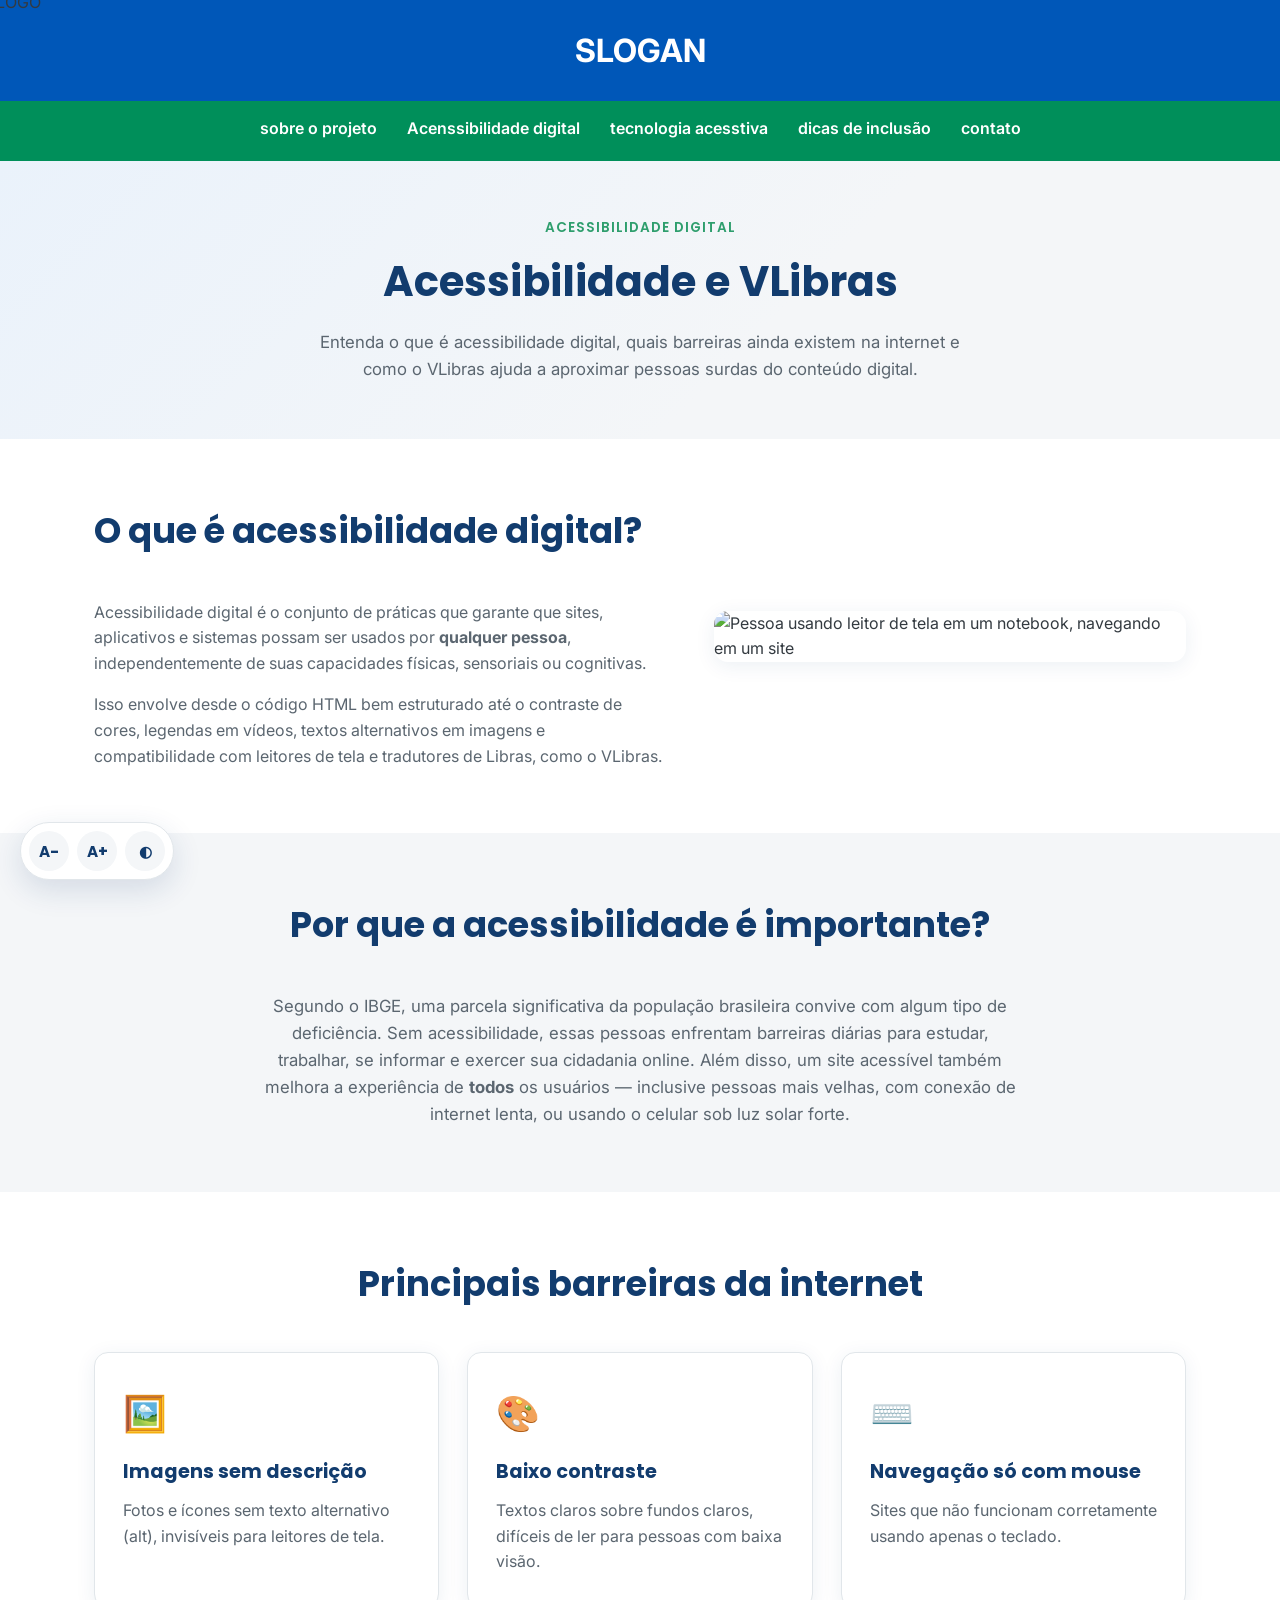
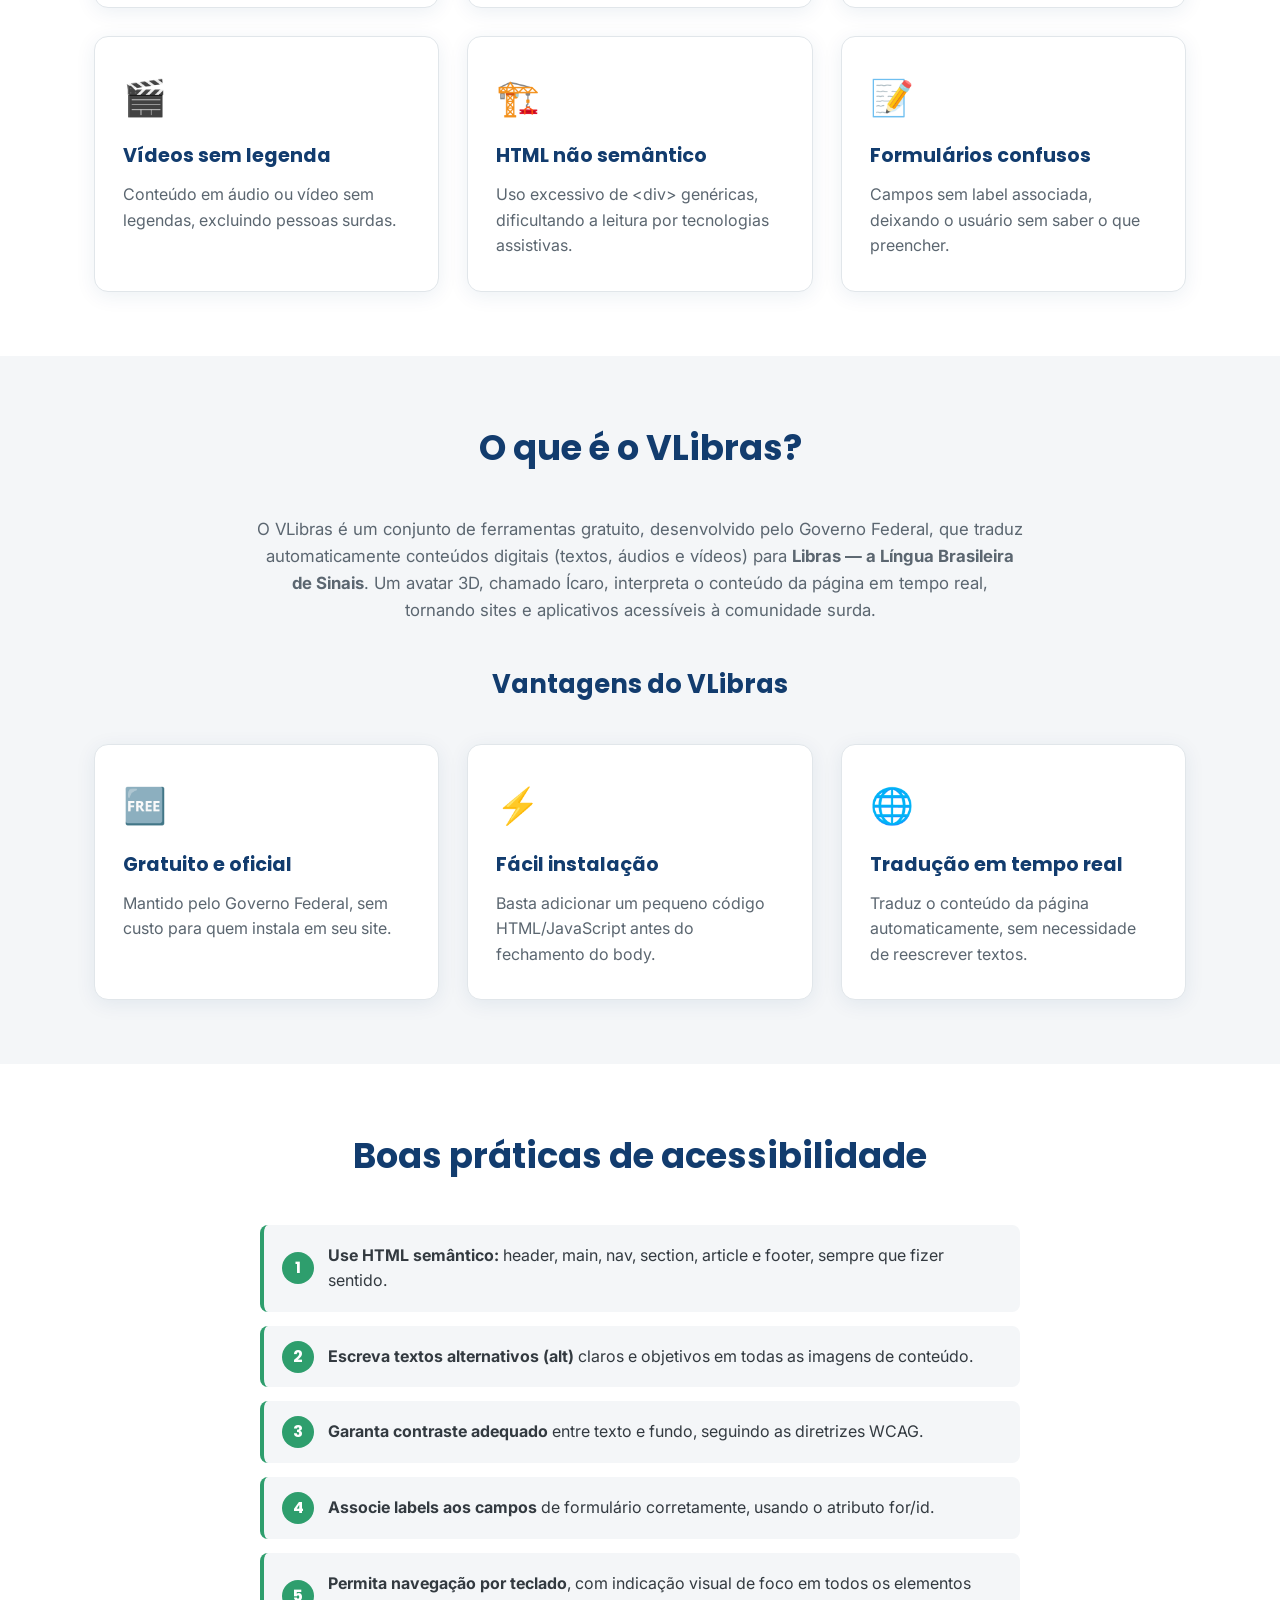
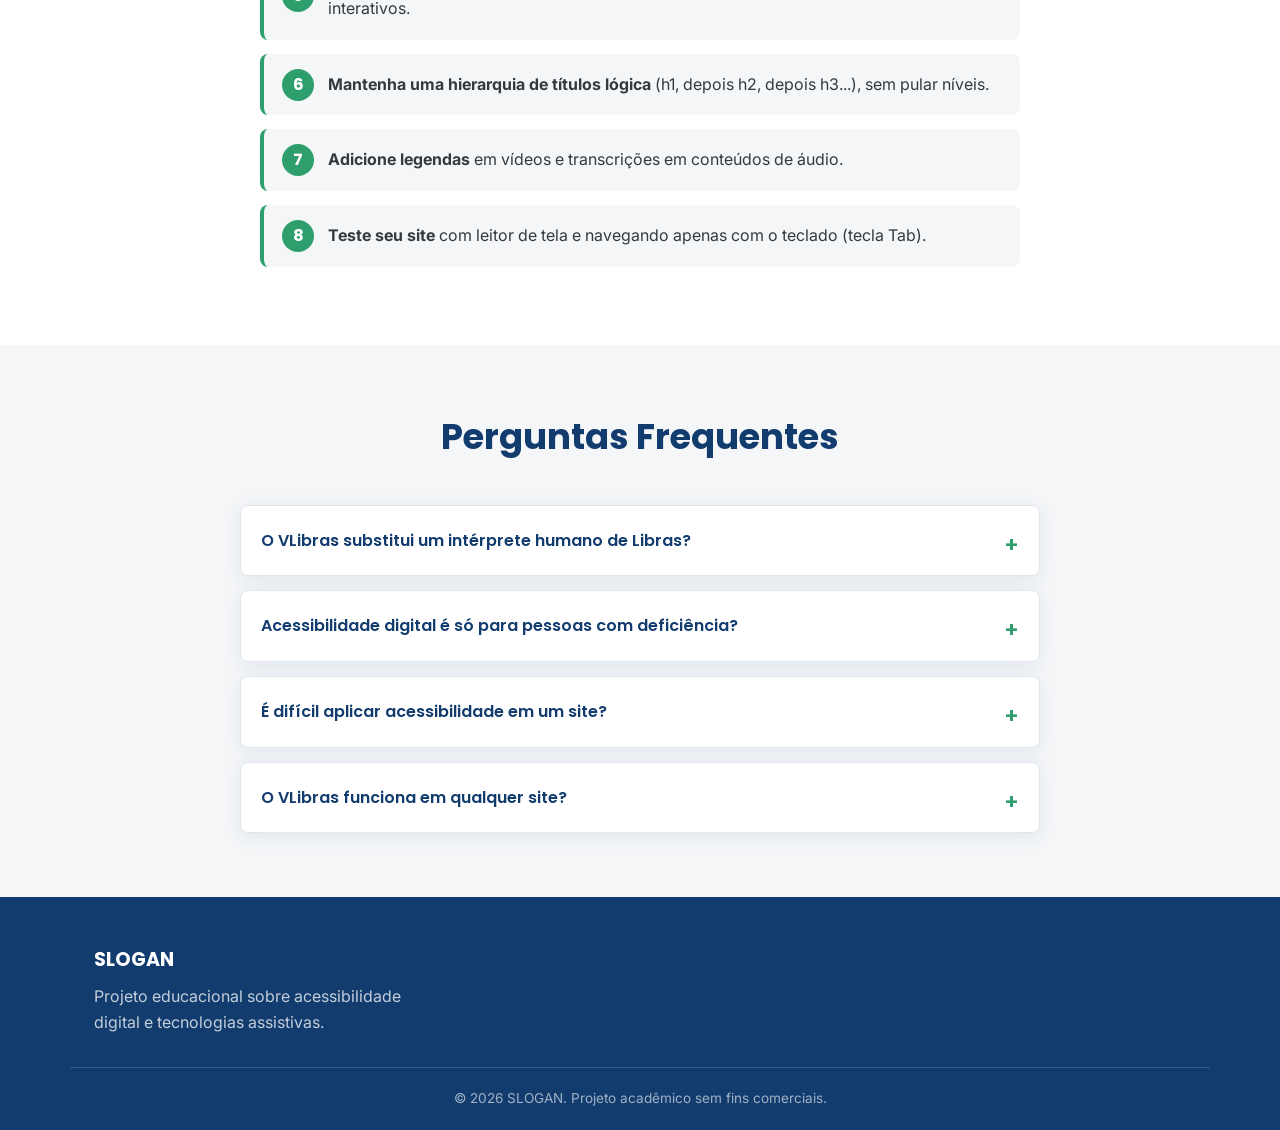
==== acenssibilidade.html @ 88c5addc "COMIT" ====
<!DOCTYPE html>
<html lang="pt-br">
<head>
    <meta charset="UTF-8">
    <meta name="viewport" content="width=device-width, initial-scale=1.0">
    <link rel="stylesheet" href="styly.css">
    <link rel="shortcut icon" href="IMAGENS/logo.png" type="image/x-icon">
    <link rel="preconnect" href="https://fonts.googleapis.com">
    <link rel="preconnect" href="https://fonts.gstatic.com" crossorigin>
    <link href="https://fonts.googleapis.com/css2?family=Poppins:wght@500;600;700;800&family=Inter:wght@400;500;600&display=swap" rel="stylesheet">
    <title>Acessibilidade | SLOGAN</title>
</head>
<body>

    <a href="#conteudo-principal" class="pular-para-conteudo">Pular para o conteúdo principal</a>

    <DIV class="LOG">
    <h1> SLOGAN </h1>
    </DIV>
    <Img class="imglogo"  src="IMAGENS/logo.png" alt="LOGO"></Img>
     <nav>
        <a href="sobre.html">sobre o projeto</a>
        <a href="acenssibilidade.html">Acenssibilidade digital</a>
        <a href="tecnologia.html">tecnologia acesstiva</a>
        <a href="dicas.html">dicas de inclusão</a>
        <a href="contato.html">contato</a>
     </nav>

    <div class="acessibilidade-barra" role="region" aria-label="Ferramentas de acessibilidade">
        <button type="button" id="btn-diminuir-fonte" class="acessibilidade-barra__botao" aria-label="Diminuir tamanho da fonte">A-</button>
        <button type="button" id="btn-aumentar-fonte" class="acessibilidade-barra__botao" aria-label="Aumentar tamanho da fonte">A+</button>
        <button type="button" id="btn-alto-contraste" class="acessibilidade-barra__botao" aria-label="Ativar ou desativar alto contraste" aria-pressed="false">◐</button>
    </div>

    <main id="conteudo-principal">

        <section class="pagina-hero">
            <div class="container">
                <p class="pagina-hero__eyebrow">Acessibilidade Digital</p>
                <h1 class="pagina-hero__titulo">Acessibilidade e VLibras</h1>
                <p class="pagina-hero__descricao">
                    Entenda o que é acessibilidade digital, quais barreiras ainda existem na internet
                    e como o VLibras ajuda a aproximar pessoas surdas do conteúdo digital.
                </p>
            </div>
        </section>

        <section class="secao-conteudo">
            <div class="container conteudo-com-imagem">

                <div class="conteudo-com-imagem__texto">
                    <h2 class="titulo-secao titulo-secao--esquerda">O que é acessibilidade digital?</h2>
                    <p>
                        Acessibilidade digital é o conjunto de práticas que garante que sites, aplicativos
                        e sistemas possam ser usados por <strong>qualquer pessoa</strong>, independentemente
                        de suas capacidades físicas, sensoriais ou cognitivas.
                    </p>
                    <p>
                        Isso envolve desde o código HTML bem estruturado até o contraste de cores,
                        legendas em vídeos, textos alternativos em imagens e compatibilidade
                        com leitores de tela e tradutores de Libras, como o VLibras.
                    </p>
                </div>

                <div class="conteudo-com-imagem__imagem">
                    <img src="IMAGENS/imagen.png" alt="Pessoa usando leitor de tela em um notebook, navegando em um site">
                </div>

            </div>
        </section>

        <section class="secao-conteudo secao-conteudo--cinza">
            <div class="container">
                <h2 class="titulo-secao">Por que a acessibilidade é importante?</h2>
                <p class="apresentacao__texto">
                    Segundo o IBGE, uma parcela significativa da população brasileira convive com
                    algum tipo de deficiência. Sem acessibilidade, essas pessoas enfrentam barreiras
                    diárias para estudar, trabalhar, se informar e exercer sua cidadania online.
                    Além disso, um site acessível também melhora a experiência de <strong>todos</strong>
                    os usuários — inclusive pessoas mais velhas, com conexão de internet lenta,
                    ou usando o celular sob luz solar forte.
                </p>
            </div>
        </section>

        <section class="secao-conteudo">
            <div class="container">
                <h2 class="titulo-secao">Principais barreiras da internet</h2>

                <div class="grade-cards">

                    <article class="card">
                        <div class="card__icone" aria-hidden="true">🖼️</div>
                        <h3 class="card__titulo">Imagens sem descrição</h3>
                        <p class="card__texto">Fotos e ícones sem texto alternativo (alt), invisíveis para leitores de tela.</p>
                    </article>

                    <article class="card">
                        <div class="card__icone" aria-hidden="true">🎨</div>
                        <h3 class="card__titulo">Baixo contraste</h3>
                        <p class="card__texto">Textos claros sobre fundos claros, difíceis de ler para pessoas com baixa visão.</p>
                    </article>

                    <article class="card">
                        <div class="card__icone" aria-hidden="true">⌨️</div>
                        <h3 class="card__titulo">Navegação só com mouse</h3>
                        <p class="card__texto">Sites que não funcionam corretamente usando apenas o teclado.</p>
                    </article>

                    <article class="card">
                        <div class="card__icone" aria-hidden="true">🎬</div>
                        <h3 class="card__titulo">Vídeos sem legenda</h3>
                        <p class="card__texto">Conteúdo em áudio ou vídeo sem legendas, excluindo pessoas surdas.</p>
                    </article>

                    <article class="card">
                        <div class="card__icone" aria-hidden="true">🏗️</div>
                        <h3 class="card__titulo">HTML não semântico</h3>
                        <p class="card__texto">Uso excessivo de &lt;div&gt; genéricas, dificultando a leitura por tecnologias assistivas.</p>
                    </article>

                    <article class="card">
                        <div class="card__icone" aria-hidden="true">📝</div>
                        <h3 class="card__titulo">Formulários confusos</h3>
                        <p class="card__texto">Campos sem label associada, deixando o usuário sem saber o que preencher.</p>
                    </article>

                </div>
            </div>
        </section>

        <section class="secao-conteudo secao-conteudo--cinza">
            <div class="container">
                <h2 class="titulo-secao">O que é o VLibras?</h2>
                <p class="apresentacao__texto">
                    O VLibras é um conjunto de ferramentas gratuito, desenvolvido pelo Governo Federal,
                    que traduz automaticamente conteúdos digitais (textos, áudios e vídeos) para
                    <strong>Libras — a Língua Brasileira de Sinais</strong>. Um avatar 3D, chamado Ícaro,
                    interpreta o conteúdo da página em tempo real, tornando sites e aplicativos
                    acessíveis à comunidade surda.
                </p>

                <h3 class="titulo-secao titulo-secao--subsecao">Vantagens do VLibras</h3>
                <div class="grade-cards">
                    <article class="card">
                        <div class="card__icone" aria-hidden="true">🆓</div>
                        <h3 class="card__titulo">Gratuito e oficial</h3>
                        <p class="card__texto">Mantido pelo Governo Federal, sem custo para quem instala em seu site.</p>
                    </article>
                    <article class="card">
                        <div class="card__icone" aria-hidden="true">⚡</div>
                        <h3 class="card__titulo">Fácil instalação</h3>
                        <p class="card__texto">Basta adicionar um pequeno código HTML/JavaScript antes do fechamento do body.</p>
                    </article>
                    <article class="card">
                        <div class="card__icone" aria-hidden="true">🌐</div>
                        <h3 class="card__titulo">Tradução em tempo real</h3>
                        <p class="card__texto">Traduz o conteúdo da página automaticamente, sem necessidade de reescrever textos.</p>
                    </article>
                </div>
            </div>
        </section>

        <section class="secao-conteudo">
            <div class="container">
                <h2 class="titulo-secao">Boas práticas de acessibilidade</h2>
                <ol class="lista-boas-praticas">
                    <li><strong>Use HTML semântico:</strong> header, main, nav, section, article e footer, sempre que fizer sentido.</li>
                    <li><strong>Escreva textos alternativos (alt)</strong> claros e objetivos em todas as imagens de conteúdo.</li>
                    <li><strong>Garanta contraste adequado</strong> entre texto e fundo, seguindo as diretrizes WCAG.</li>
                    <li><strong>Associe labels aos campos</strong> de formulário corretamente, usando o atributo for/id.</li>
                    <li><strong>Permita navegação por teclado</strong>, com indicação visual de foco em todos os elementos interativos.</li>
                    <li><strong>Mantenha uma hierarquia de títulos lógica</strong> (h1, depois h2, depois h3...), sem pular níveis.</li>
                    <li><strong>Adicione legendas</strong> em vídeos e transcrições em conteúdos de áudio.</li>
                    <li><strong>Teste seu site</strong> com leitor de tela e navegando apenas com o teclado (tecla Tab).</li>
                </ol>
            </div>
        </section>

        <section class="secao-conteudo secao-conteudo--cinza">
            <div class="container">
                <h2 class="titulo-secao">Perguntas Frequentes</h2>

                <div class="faq">

                    <details class="faq__item">
                        <summary class="faq__pergunta">O VLibras substitui um intérprete humano de Libras?</summary>
                        <p class="faq__resposta">
                            Não. O VLibras é uma ferramenta tecnológica de apoio, útil para tornar
                            conteúdos digitais mais acessíveis, mas não substitui a atuação
                            de intérpretes humanos em contextos presenciais ou mais complexos.
                        </p>
                    </details>

                    <details class="faq__item">
                        <summary class="faq__pergunta">Acessibilidade digital é só para pessoas com deficiência?</summary>
                        <p class="faq__resposta">
                            Não. Boas práticas de acessibilidade também beneficiam idosos,
                            pessoas com conexão de internet lenta, usuários de celulares
                            antigos e qualquer pessoa em situações temporárias, como um braço machucado.
                        </p>
                    </details>

                    <details class="faq__item">
                        <summary class="faq__pergunta">É difícil aplicar acessibilidade em um site?</summary>
                        <p class="faq__resposta">
                            Não precisa ser. Muitas práticas são simples, como escrever um bom texto
                            alternativo, usar HTML semântico e garantir contraste de cores — coisas
                            que podem ser aplicadas desde o início do desenvolvimento.
                        </p>
                    </details>

                    <details class="faq__item">
                        <summary class="faq__pergunta">O VLibras funciona em qualquer site?</summary>
                        <p class="faq__resposta">
                            Sim, o VLibras pode ser adicionado a qualquer site por meio de um
                            pequeno trecho de código HTML e JavaScript, como fizemos neste projeto.
                        </p>
                    </details>

                </div>
            </div>
        </section>

    </main>

    <footer class="rodape">
        <div class="container rodape__interno">

            <div class="rodape__sobre">
                <p class="rodape__logo">SLOGAN</p>
                <p class="rodape__texto">Projeto educacional sobre acessibilidade digital e tecnologias assistivas.</p>
            </div>
        </div>
        <p class="rodape__copy">&copy; 2026 SLOGAN. Projeto acadêmico sem fins comerciais.</p>
    </footer>

    <div vw class="enabled">
        <div vw-access-button class="active"></div>
        <div vw-plugin-wrapper>
            <div class="vw-plugin-top-wrapper"></div>
        </div>
    </div>
    <script src="https://vlibras.gov.br/app/vlibras-plugin.js"></script>
    <script>
        new window.VLibras.Widget("https://vlibras.gov.br/app");
    </script>

    <!-- ===================== ACESSIBILIDADE: alto contraste e tamanho de fonte ===================== -->
    <script>
    (function () {
        var CHAVE_CONTRASTE = "slogan-alto-contraste";
        var CHAVE_FONTE = "slogan-tamanho-fonte";
        var PASSO_FONTE = 12.5;
        var FONTE_MIN = 100;
        var FONTE_MAX = 150;

        function aplicarContraste(ativo) {
            document.body.classList.toggle("alto-contraste", ativo);
            var botao = document.getElementById("btn-alto-contraste");
            if (botao) {
                botao.setAttribute("aria-pressed", ativo ? "true" : "false");
            }
        }

        function aplicarFonte(tamanho) {
            document.documentElement.style.fontSize = tamanho + "%";
        }

        document.addEventListener("DOMContentLoaded", function () {
            var contrasteSalvo = localStorage.getItem(CHAVE_CONTRASTE) === "true";
            aplicarContraste(contrasteSalvo);

            var fonteSalva = parseFloat(localStorage.getItem(CHAVE_FONTE)) || 100;
            aplicarFonte(fonteSalva);

            var botaoContraste = document.getElementById("btn-alto-contraste");
            if (botaoContraste) {
                botaoContraste.addEventListener("click", function () {
                    var ativo = !document.body.classList.contains("alto-contraste");
                    aplicarContraste(ativo);
                    localStorage.setItem(CHAVE_CONTRASTE, ativo);
                });
            }

            var botaoMais = document.getElementById("btn-aumentar-fonte");
            var botaoMenos = document.getElementById("btn-diminuir-fonte");

            if (botaoMais) {
                botaoMais.addEventListener("click", function () {
                    var atual = parseFloat(localStorage.getItem(CHAVE_FONTE)) || 100;
                    var novo = Math.min(FONTE_MAX, atual + PASSO_FONTE);
                    aplicarFonte(novo);
                    localStorage.setItem(CHAVE_FONTE, novo);
                });
            }

            if (botaoMenos) {
                botaoMenos.addEventListener("click", function () {
                    var atual = parseFloat(localStorage.getItem(CHAVE_FONTE)) || 100;
                    var novo = Math.max(FONTE_MIN, atual - PASSO_FONTE);
                    aplicarFonte(novo);
                    localStorage.setItem(CHAVE_FONTE, novo);
                });
            }
        });
    })();
    </script>

</body>
</html>
---- styly.css ----
/* ==========================================================================
   SLOGAN — styly.css
   Baseado no style.css do projeto Conecta Inclusão. O MENU (LOG, imglogo,
   nav) foi mantido exatamente como estava. O restante segue o mesmo
   sistema de design (cores, tipografia, cards, seções) do Conecta Inclusão.
   ========================================================================== */

:root {
  --azul-principal: #1B5FA8;
  --azul-escuro: #123C6E;
  --verde-inclusao: #2E9E6D;
  --verde-escuro: #22794F;
  --amarelo-destaque: #FFC857;

  --branco: #FFFFFF;
  --cinza-claro: #F4F6F8;
  --cinza-borda: #E1E6EA;
  --cinza-texto: #333A40;
  --cinza-texto-suave: #5B6670;

  --fonte-titulo: "Poppins", sans-serif;
  --fonte-texto: "Inter", sans-serif;

  --raio-borda: 14px;
  --raio-borda-pequeno: 8px;
  --sombra-suave: 0 4px 20px rgba(18, 60, 110, 0.08);
  --sombra-media: 0 10px 30px rgba(18, 60, 110, 0.14);
  --transicao-padrao: 0.25s ease;
}

/* --------------------------------------------------------------------------
   RESET BÁSICO
   -------------------------------------------------------------------------- */
* {
  margin: 0;
  padding: 0;
  box-sizing: border-box;
}

html {
  scroll-behavior: smooth;
}

body {
  font-family: var(--fonte-texto);
  color: var(--cinza-texto);
  background-color: var(--branco);
  line-height: 1.6;
}

img {
  max-width: 100%;
  display: block;
}

a {
  text-decoration: none;
  color: inherit;
}

ul {
  list-style: none;
}

a:focus-visible,
button:focus-visible,
input:focus-visible,
textarea:focus-visible,
select:focus-visible {
  outline: 3px solid var(--amarelo-destaque);
  outline-offset: 3px;
}

@media (prefers-reduced-motion: reduce) {
  * {
    animation: none !important;
    transition: none !important;
    scroll-behavior: auto !important;
  }
}

.pular-para-conteudo {
  position: absolute;
  left: -999px;
  top: 0;
  background: var(--azul-principal);
  color: var(--branco);
  padding: 12px 20px;
  border-radius: 0 0 var(--raio-borda-pequeno) 0;
  z-index: 1000;
  font-weight: 600;
}

.pular-para-conteudo:focus {
  left: 0;
}

/* --------------------------------------------------------------------------
   MENU — mantido igual ao original, sem alterações
   -------------------------------------------------------------------------- */
.LOG {
  background-color: #0057B8;
  color: white;
  text-align: center;
  padding: 25px;
}

.imglogo {
  position: absolute;
  left: -20px;
  top: -10PX;
  width: 150px;
  height: 150px;
  max-width: 100%;
  display: block;
}

nav {
  background-color: #008F5A;
  text-align: center;
  padding: 15px 0;
  display: flex;
  justify-content: center;
  height: 60px;
}

nav a {
  color: white;
  text-decoration: none;
  margin: 0 15px;
  font-weight: 600;
  transition: color 0.3s;
}

nav a:hover {
  color: #ffcc00;
}

/* --------------------------------------------------------------------------
   CONTAINER (largura máxima central, igual ao Conecta Inclusão)
   -------------------------------------------------------------------------- */
.container {
  width: 100%;
  max-width: 1140px;
  margin: 0 auto;
  padding: 0 24px;
}

/* --------------------------------------------------------------------------
   BOTÕES
   -------------------------------------------------------------------------- */
.botao {
  display: inline-block;
  padding: 14px 28px;
  border-radius: 999px;
  font-family: var(--fonte-titulo);
  font-weight: 600;
  font-size: 0.95rem;
  border: 2px solid transparent;
  cursor: pointer;
  transition: transform var(--transicao-padrao), box-shadow var(--transicao-padrao),
              background-color var(--transicao-padrao);
}

.botao--primario {
  background-color: var(--verde-inclusao);
  color: var(--branco);
  box-shadow: var(--sombra-suave);
}

.botao--primario:hover {
  background-color: var(--verde-escuro);
  transform: translateY(-3px);
  box-shadow: var(--sombra-media);
}

.botao--secundario {
  background-color: transparent;
  border-color: var(--azul-principal);
  color: var(--azul-principal);
}

.botao--secundario:hover {
  background-color: var(--azul-principal);
  color: var(--branco);
}

/* --------------------------------------------------------------------------
   HERO (topo da página inicial)
   -------------------------------------------------------------------------- */
.hero {
  background: linear-gradient(135deg, #EAF2FB 0%, #F4F6F8 60%);
  padding: 72px 0;
}

.hero__interno {
  display: flex;
  align-items: center;
  gap: 48px;
}

.hero__texto {
  flex: 1 1 480px;
}

.hero__eyebrow {
  font-family: var(--fonte-titulo);
  font-weight: 600;
  text-transform: uppercase;
  letter-spacing: 1px;
  font-size: 0.85rem;
  color: var(--verde-inclusao);
  margin-bottom: 12px;
}

.hero__titulo {
  font-family: var(--fonte-titulo);
  font-size: clamp(2rem, 4vw, 3rem);
  font-weight: 700;
  line-height: 1.2;
  color: var(--azul-escuro);
  margin-bottom: 20px;
}

.hero__titulo-destaque {
  color: var(--verde-inclusao);
}

.hero__descricao {
  font-size: 1.1rem;
  color: var(--cinza-texto-suave);
  margin-bottom: 32px;
  max-width: 46ch;
}

.hero__imagem {
  flex: 1 1 420px;
}

.hero__imagem img {
  border-radius: var(--raio-borda);
  box-shadow: var(--sombra-media);
}

/* --------------------------------------------------------------------------
   TÍTULOS DE SEÇÃO
   -------------------------------------------------------------------------- */
.titulo-secao {
  font-family: var(--fonte-titulo);
  font-size: clamp(1.5rem, 3vw, 2.2rem);
  font-weight: 700;
  color: var(--azul-escuro);
  text-align: center;
  margin-bottom: 40px;
}

.titulo-secao--esquerda {
  text-align: left;
  margin-left: 0;
}

.titulo-secao--subsecao {
  margin-top: 40px;
  font-size: clamp(1.2rem, 2.5vw, 1.6rem);
}

/* Cabeçalho de página interna (mini-hero) */
.pagina-hero {
  background: linear-gradient(135deg, #EAF2FB 0%, #F4F6F8 60%);
  padding: 56px 0;
  text-align: center;
}

.pagina-hero__eyebrow {
  font-family: var(--fonte-titulo);
  font-weight: 600;
  text-transform: uppercase;
  letter-spacing: 1px;
  font-size: 0.85rem;
  color: var(--verde-inclusao);
  margin-bottom: 10px;
}

.pagina-hero__titulo {
  font-family: var(--fonte-titulo);
  font-size: clamp(1.8rem, 4vw, 2.6rem);
  font-weight: 700;
  color: var(--azul-escuro);
  margin-bottom: 14px;
}

.pagina-hero__descricao {
  max-width: 60ch;
  margin: 0 auto;
  color: var(--cinza-texto-suave);
  font-size: 1.05rem;
}

/* --------------------------------------------------------------------------
   SEÇÕES DE CONTEÚDO GENÉRICAS
   -------------------------------------------------------------------------- */
.secao-conteudo {
  padding: 64px 0;
}

.secao-conteudo--cinza {
  background-color: var(--cinza-claro);
}

.secao-conteudo p {
  color: var(--cinza-texto-suave);
  margin-bottom: 16px;
  max-width: 70ch;
}

.secao-conteudo p:last-child {
  margin-bottom: 0;
}

.conteudo-com-imagem {
  display: flex;
  align-items: center;
  gap: 48px;
}

.conteudo-com-imagem__texto {
  flex: 1 1 480px;
}

.conteudo-com-imagem__imagem {
  flex: 1 1 380px;
}

.conteudo-com-imagem__imagem img {
  border-radius: var(--raio-borda);
  box-shadow: var(--sombra-suave);
}

/* --------------------------------------------------------------------------
   APRESENTAÇÃO (texto centralizado)
   -------------------------------------------------------------------------- */
.apresentacao {
  padding: 64px 0;
}

.apresentacao__texto {
  max-width: 70ch;
  margin: 0 auto;
  text-align: center;
  font-size: 1.05rem;
  color: var(--cinza-texto-suave);
}

/* --------------------------------------------------------------------------
   CARDS
   -------------------------------------------------------------------------- */
.cards-destaque {
  background-color: var(--cinza-claro);
  padding: 64px 0;
}

.grade-cards {
  display: grid;
  grid-template-columns: repeat(auto-fit, minmax(260px, 1fr));
  gap: 28px;
}

.card {
  background-color: var(--branco);
  border-radius: var(--raio-borda);
  padding: 32px 28px;
  box-shadow: var(--sombra-suave);
  border: 1px solid var(--cinza-borda);
  transition: transform var(--transicao-padrao), box-shadow var(--transicao-padrao);
  display: flex;
  flex-direction: column;
}

.card:hover {
  transform: translateY(-6px);
  box-shadow: var(--sombra-media);
}

.card__icone {
  font-size: 2.2rem;
  margin-bottom: 16px;
}

.card__titulo {
  font-family: var(--fonte-titulo);
  font-size: 1.2rem;
  color: var(--azul-escuro);
  margin-bottom: 10px;
}

.card__texto {
  color: var(--cinza-texto-suave);
  margin-bottom: 18px;
  flex-grow: 1;
}

.card__link {
  font-weight: 600;
  color: var(--verde-inclusao);
  transition: color var(--transicao-padrao);
}

.card__link:hover {
  color: var(--verde-escuro);
  text-decoration: underline;
}

.card-tecnologia__campo {
  font-size: 0.9rem;
  color: var(--cinza-texto-suave);
  background-color: var(--cinza-claro);
  border-radius: var(--raio-borda-pequeno);
  padding: 10px 12px;
  margin-bottom: 10px;
}

.card-tecnologia__campo strong {
  color: var(--azul-escuro);
}

code {
  background-color: var(--cinza-claro);
  color: var(--azul-principal);
  padding: 2px 6px;
  border-radius: 4px;
  font-size: 0.9em;
}

.card__lista {
  color: var(--cinza-texto-suave);
  padding-left: 20px;
}

.card__lista li {
  list-style: disc;
  margin-bottom: 8px;
  font-size: 0.95rem;
}

.card__lista li:last-child {
  margin-bottom: 0;
}

/* --------------------------------------------------------------------------
   CAIXAS DESTACADAS ("dicas de ouro")
   -------------------------------------------------------------------------- */
.grade-caixas {
  display: grid;
  grid-template-columns: repeat(auto-fit, minmax(280px, 1fr));
  gap: 24px;
}

.caixa-destaque {
  display: flex;
  gap: 16px;
  align-items: flex-start;
  background-color: var(--branco);
  border-radius: var(--raio-borda);
  padding: 24px;
  box-shadow: var(--sombra-suave);
  border-left: 5px solid var(--cinza-borda);
}

.caixa-destaque__icone {
  font-size: 1.6rem;
  line-height: 1;
}

.caixa-destaque__titulo {
  font-family: var(--fonte-titulo);
  font-size: 1.05rem;
  color: var(--azul-escuro);
  margin-bottom: 6px;
}

.caixa-destaque__texto {
  color: var(--cinza-texto-suave);
  font-size: 0.95rem;
}

.caixa-destaque--verde {
  border-left-color: var(--verde-inclusao);
}

.caixa-destaque--azul {
  border-left-color: var(--azul-principal);
}

.caixa-destaque--amarelo {
  border-left-color: var(--amarelo-destaque);
}

/* --------------------------------------------------------------------------
   LISTA DE BOAS PRÁTICAS
   -------------------------------------------------------------------------- */
.lista-boas-praticas {
  max-width: 760px;
  margin: 0 auto;
  counter-reset: praticas;
}

.lista-boas-praticas li {
  position: relative;
  list-style: none;
  padding: 18px 20px 18px 64px;
  margin-bottom: 14px;
  background-color: var(--cinza-claro);
  border-left: 4px solid var(--verde-inclusao);
  border-radius: var(--raio-borda-pequeno);
  counter-increment: praticas;
}

.lista-boas-praticas li::before {
  content: counter(praticas);
  position: absolute;
  left: 18px;
  top: 50%;
  transform: translateY(-50%);
  width: 32px;
  height: 32px;
  display: flex;
  align-items: center;
  justify-content: center;
  background-color: var(--verde-inclusao);
  color: var(--branco);
  font-family: var(--fonte-titulo);
  font-weight: 700;
  border-radius: 50%;
}

/* --------------------------------------------------------------------------
   FAQ
   -------------------------------------------------------------------------- */
.faq {
  max-width: 800px;
  margin: 0 auto;
  display: flex;
  flex-direction: column;
  gap: 14px;
}

.faq__item {
  background-color: var(--branco);
  border: 1px solid var(--cinza-borda);
  border-radius: var(--raio-borda-pequeno);
  padding: 8px 20px;
  box-shadow: var(--sombra-suave);
}

.faq__pergunta {
  cursor: pointer;
  padding: 14px 0;
  font-family: var(--fonte-titulo);
  font-weight: 600;
  color: var(--azul-escuro);
  list-style: none;
}

.faq__pergunta::-webkit-details-marker {
  display: none;
}

.faq__pergunta::after {
  content: "+";
  float: right;
  font-size: 1.3rem;
  color: var(--verde-inclusao);
  transition: transform var(--transicao-padrao);
}

.faq__item[open] .faq__pergunta::after {
  transform: rotate(45deg);
}

.faq__resposta {
  padding-bottom: 16px;
  color: var(--cinza-texto-suave);
}

/* --------------------------------------------------------------------------
   PÁGINA DE CONTATO
   -------------------------------------------------------------------------- */
.pagina-contato {
  display: grid;
  grid-template-columns: 2fr 1fr;
  gap: 40px;
  align-items: start;
}

.formulario-contato {
  background-color: var(--branco);
  border: 1px solid var(--cinza-borda);
  border-radius: var(--raio-borda);
  box-shadow: var(--sombra-suave);
  padding: 32px;
}

.formulario-contato__grupo {
  border: none;
  margin-bottom: 28px;
  padding: 0;
}

.formulario-contato__legenda {
  font-family: var(--fonte-titulo);
  font-weight: 600;
  font-size: 1.05rem;
  color: var(--azul-escuro);
  margin-bottom: 16px;
  padding-bottom: 8px;
  border-bottom: 2px solid var(--cinza-claro);
  width: 100%;
}

.campo {
  margin-bottom: 20px;
}

.campo label {
  display: block;
  font-weight: 600;
  font-size: 0.92rem;
  color: var(--cinza-texto);
  margin-bottom: 6px;
}

.campo-linha {
  display: grid;
  grid-template-columns: 1fr 1fr;
  gap: 20px;
}

.campo input[type="text"],
.campo input[type="email"],
.campo input[type="tel"],
.campo select,
.campo textarea {
  width: 100%;
  font-family: var(--fonte-texto);
  font-size: 1rem;
  color: var(--cinza-texto);
  padding: 12px 14px;
  border: 1px solid var(--cinza-borda);
  border-radius: var(--raio-borda-pequeno);
  background-color: var(--cinza-claro);
  transition: border-color var(--transicao-padrao), background-color var(--transicao-padrao);
}

.campo textarea {
  resize: vertical;
  min-height: 120px;
}

.campo input:hover,
.campo select:hover,
.campo textarea:hover {
  border-color: var(--azul-principal);
}

.campo input:focus,
.campo select:focus,
.campo textarea:focus {
  outline: none;
  border-color: var(--azul-principal);
  background-color: var(--branco);
}

.campo--checkbox {
  display: flex;
  align-items: flex-start;
  gap: 10px;
}

.campo--checkbox input {
  margin-top: 4px;
  width: 18px;
  height: 18px;
  accent-color: var(--verde-inclusao);
  flex-shrink: 0;
}

.campo--checkbox label {
  margin-bottom: 0;
  font-weight: 400;
  font-size: 0.92rem;
}

.formulario-contato__botoes {
  display: flex;
  flex-wrap: wrap;
  gap: 16px;
}

.info-contato {
  background-color: var(--cinza-claro);
  border-radius: var(--raio-borda);
  padding: 32px 28px;
}

.info-contato__bloco {
  margin-bottom: 24px;
}

.info-contato__bloco:last-child {
  margin-bottom: 0;
}

.info-contato__titulo {
  font-family: var(--fonte-titulo);
  font-size: 1rem;
  color: var(--azul-escuro);
  margin-bottom: 6px;
}

.info-contato__bloco p {
  color: var(--cinza-texto-suave);
  font-size: 0.95rem;
}

.info-contato__redes {
  display: flex;
  flex-direction: column;
  gap: 6px;
}

.info-contato__redes a {
  color: var(--azul-principal);
  font-size: 0.95rem;
  font-weight: 500;
  transition: color var(--transicao-padrao);
}

.info-contato__redes a:hover {
  color: var(--verde-inclusao);
  text-decoration: underline;
}

/* --------------------------------------------------------------------------
   RODAPÉ
   -------------------------------------------------------------------------- */
.rodape {
  background-color: var(--azul-escuro);
  color: var(--branco);
  padding-top: 48px;
}

.rodape__interno {
  display: flex;
  flex-wrap: wrap;
  justify-content: space-between;
  gap: 32px;
  padding-bottom: 32px;
  border-bottom: 1px solid rgba(255, 255, 255, 0.15);
}

.rodape__logo {
  font-family: var(--fonte-titulo);
  font-weight: 700;
  font-size: 1.2rem;
  margin-bottom: 8px;
}

.rodape__logo .logo__destaque {
  color: var(--amarelo-destaque);
}

.rodape__texto {
  color: rgba(255, 255, 255, 0.75);
  max-width: 32ch;
}

.rodape__lista {
  display: flex;
  flex-wrap: wrap;
  gap: 16px;
}

.rodape__lista a {
  color: rgba(255, 255, 255, 0.85);
  transition: color var(--transicao-padrao);
}

.rodape__lista a:hover {
  color: var(--amarelo-destaque);
}

.rodape__copy {
  text-align: center;
  font-size: 0.85rem;
  color: rgba(255, 255, 255, 0.6);
  padding: 20px 0;
}

/* ==========================================================================
   RESPONSIVIDADE
   ========================================================================== */

@media (max-width: 900px) {
  .hero__interno,
  .conteudo-com-imagem {
    flex-direction: column;
    text-align: center;
  }

  .titulo-secao--esquerda {
    text-align: center;
  }

  .hero__descricao {
    margin-left: auto;
    margin-right: auto;
  }

  .pagina-contato {
    grid-template-columns: 1fr;
  }

  .campo-linha {
    grid-template-columns: 1fr;
  }
}

@media (max-width: 600px) {
  .container {
    padding: 0 16px;
  }

  nav {
    height: auto;
    flex-wrap: wrap;
    padding: 12px 0;
  }

  .hero {
    padding: 48px 0;
  }

  .card {
    padding: 24px 20px;
  }
}

/* ==========================================================================
   ACESSIBILIDADE — barra de ferramentas (alto contraste + tamanho da fonte)
   ========================================================================== */
.acessibilidade-barra {
  position: fixed;
  left: 20px;
  bottom: 20px;
  z-index: 999;
  display: flex;
  gap: 8px;
  background-color: var(--branco);
  border: 1px solid var(--cinza-borda);
  border-radius: 999px;
  padding: 8px;
  box-shadow: var(--sombra-media);
}

.acessibilidade-barra__botao {
  width: 40px;
  height: 40px;
  border-radius: 50%;
  border: 2px solid transparent;
  background-color: var(--cinza-claro);
  color: var(--azul-escuro);
  font-family: var(--fonte-titulo);
  font-weight: 700;
  font-size: 0.95rem;
  cursor: pointer;
  display: flex;
  align-items: center;
  justify-content: center;
  transition: background-color var(--transicao-padrao), color var(--transicao-padrao);
}

.acessibilidade-barra__botao:hover {
  background-color: var(--azul-principal);
  color: var(--branco);
}

.acessibilidade-barra__botao[aria-pressed="true"] {
  background-color: var(--verde-inclusao);
  color: var(--branco);
}

@media (max-width: 600px) {
  .acessibilidade-barra {
    left: 12px;
    bottom: 12px;
  }

  .acessibilidade-barra__botao {
    width: 36px;
    height: 36px;
  }
}

/* --------------------------------------------------------------------------
   ALTO CONTRASTE
   Sobrescreve as variáveis de cor: como quase todo o site usa var(--cor),
   isso já corrige a maior parte dos elementos automaticamente. O que usa
   cor fixa (gradientes do hero, menu, código) é ajustado à parte abaixo.
   -------------------------------------------------------------------------- */
body.alto-contraste {
  --branco: #000000;
  --cinza-claro: #000000;
  --cinza-borda: #FFFF00;
  --cinza-texto: #FFFFFF;
  --cinza-texto-suave: #FFFFFF;
  --azul-principal: #FFFF00;
  --azul-escuro: #FFFFFF;
  --verde-inclusao: #00FF00;
  --verde-escuro: #00FF00;
  --amarelo-destaque: #FFFF00;
  background-color: #000000;
  color: #FFFFFF;
}

body.alto-contraste a {
  color: #FFFF00;
  text-decoration: underline;
}

body.alto-contraste img {
  filter: grayscale(100%) contrast(120%);
}

body.alto-contraste .LOG {
  background-color: #000000;
  border-bottom: 2px solid #FFFF00;
}

body.alto-contraste nav {
  background-color: #000000;
  border-top: 2px solid #FFFF00;
  border-bottom: 2px solid #FFFF00;
}

body.alto-contraste nav a {
  color: #FFFF00;
}

body.alto-contraste .hero,
body.alto-contraste .pagina-hero,
body.alto-contraste .gerall-1,
body.alto-contraste .gerallll-1,
body.alto-contraste .config {
  background: #000000 !important;
}

body.alto-contraste .card,
body.alto-contraste .caixa-destaque,
body.alto-contraste .formulario-contato,
body.alto-contraste .info-contato,
body.alto-contraste .faq__item {
  background-color: #000000 !important;
  border-color: #FFFF00 !important;
}

body.alto-contraste .campo input,
body.alto-contraste .campo select,
body.alto-contraste .campo textarea {
  background-color: #000000 !important;
  color: #FFFFFF !important;
  border: 2px solid #FFFF00 !important;
}

body.alto-contraste .botao--primario,
body.alto-contraste .botao--secundario {
  background-color: #000000 !important;
  color: #FFFF00 !important;
  border: 2px solid #FFFF00 !important;
}

body.alto-contraste .rodape {
  background-color: #000000 !important;
  border-top: 2px solid #FFFF00;
}

body.alto-contraste code {
  background-color: #000000 !important;
  color: #FFFF00 !important;
  border: 1px solid #FFFF00;
}

body.alto-contraste .acessibilidade-barra {
  background-color: #000000;
  border-color: #FFFF00;
}

body.alto-contraste .acessibilidade-barra__botao {
  background-color: #000000;
  color: #FFFF00;
  border-color: #FFFF00;
}

body.alto-contraste .acessibilidade-barra__botao[aria-pressed="true"] {
  background-color: #FFFF00;
  color: #000000;
}
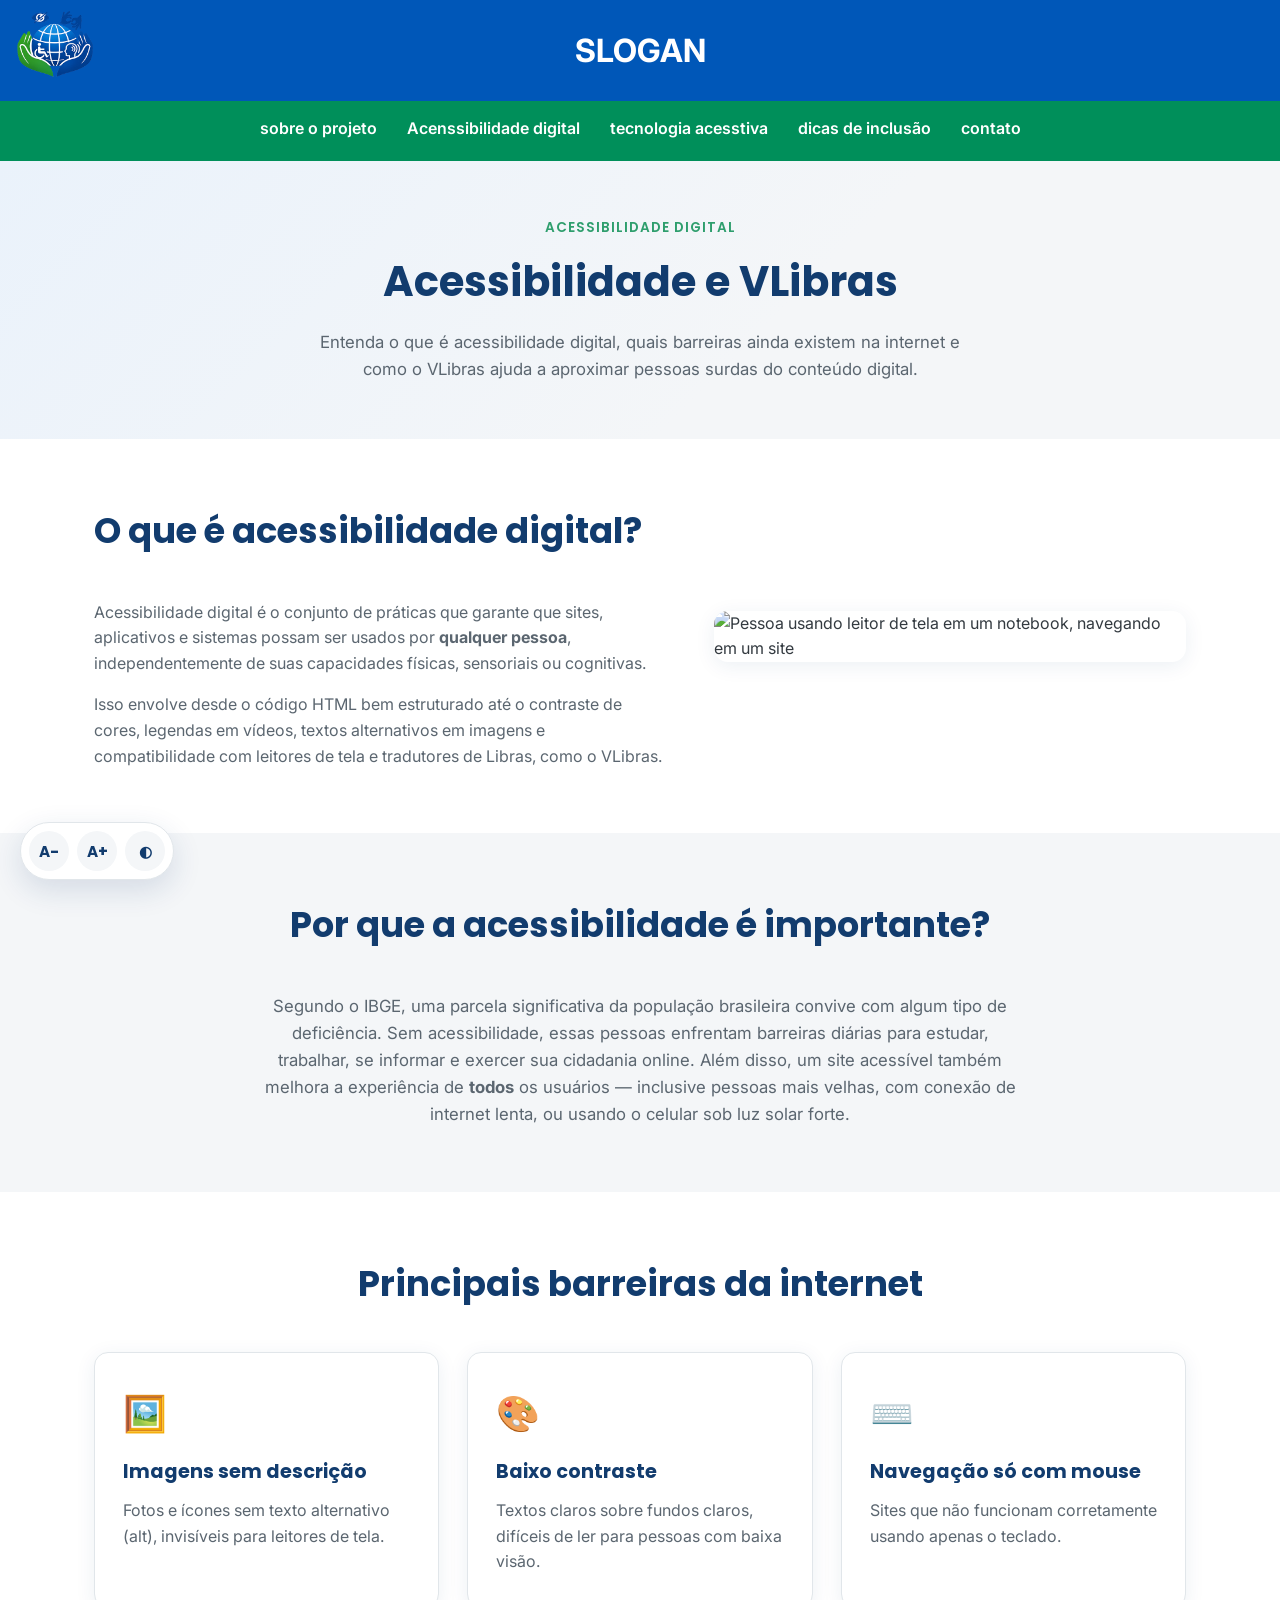
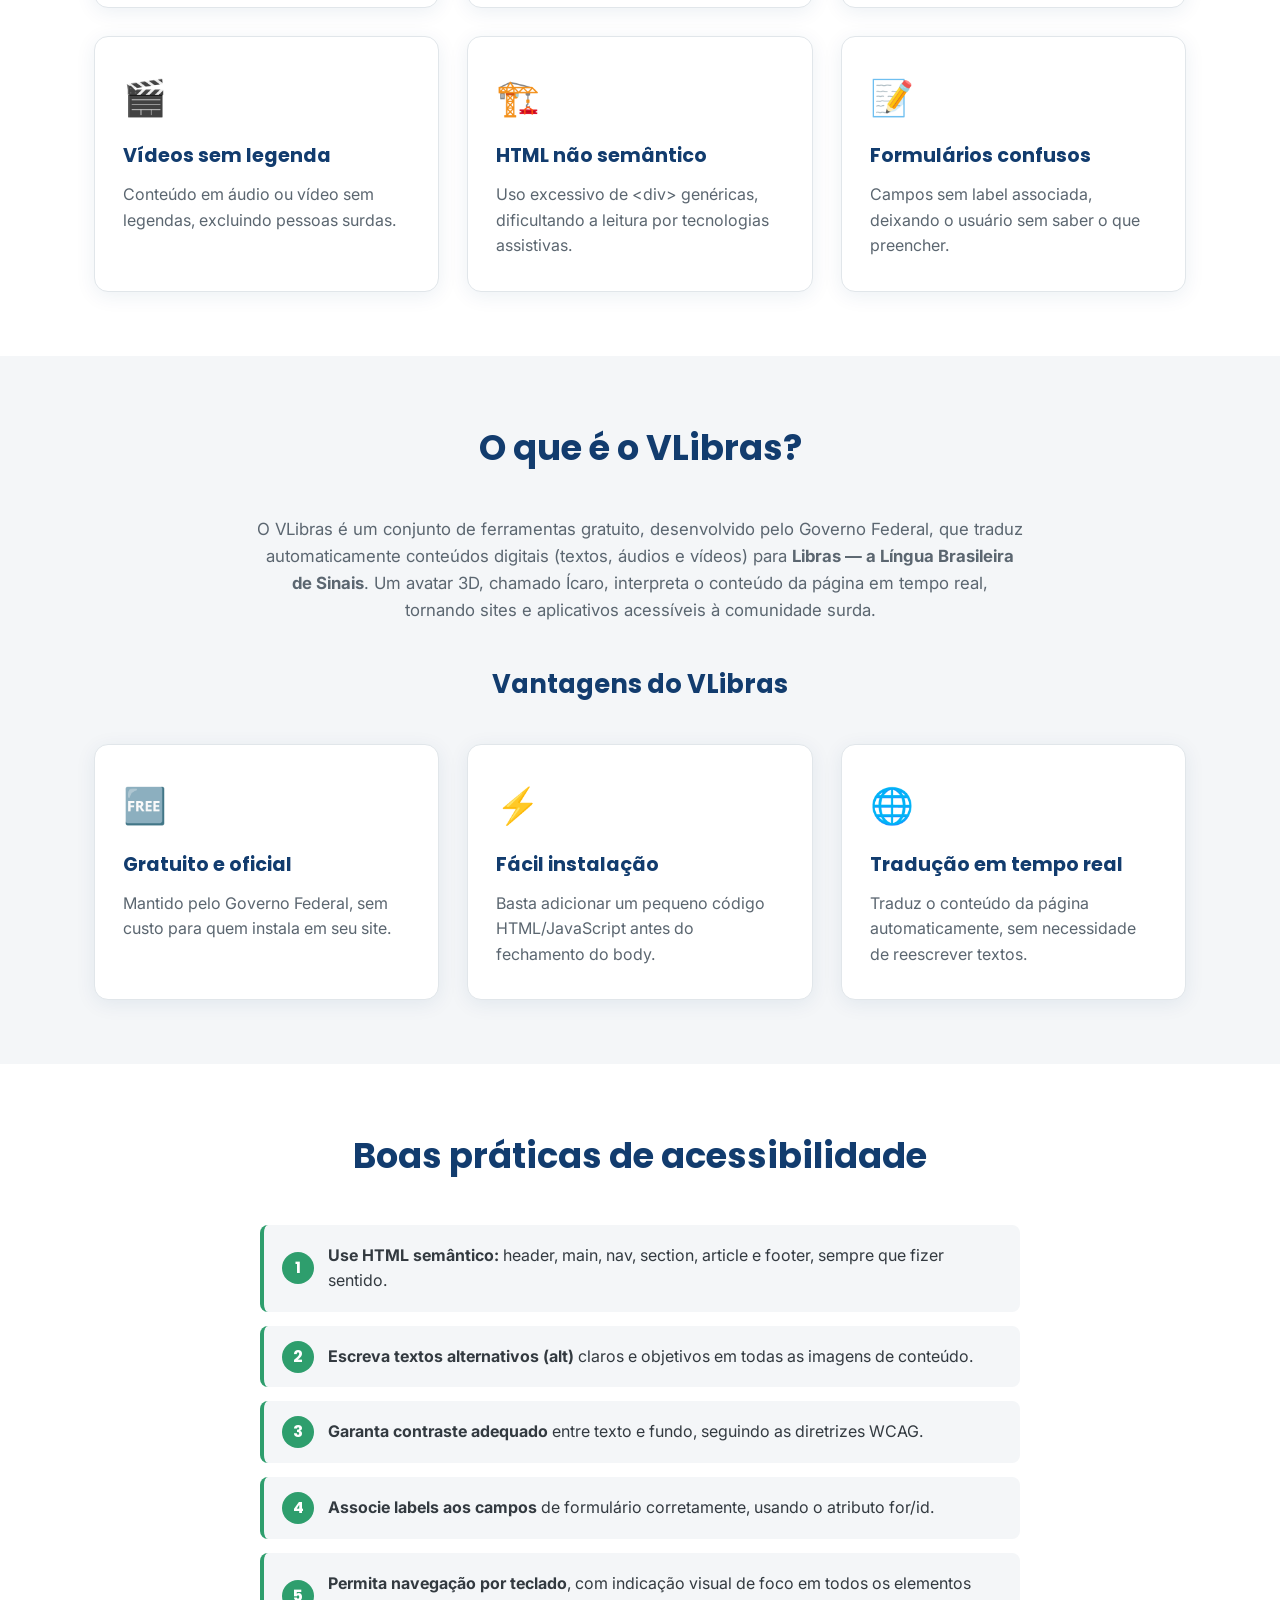
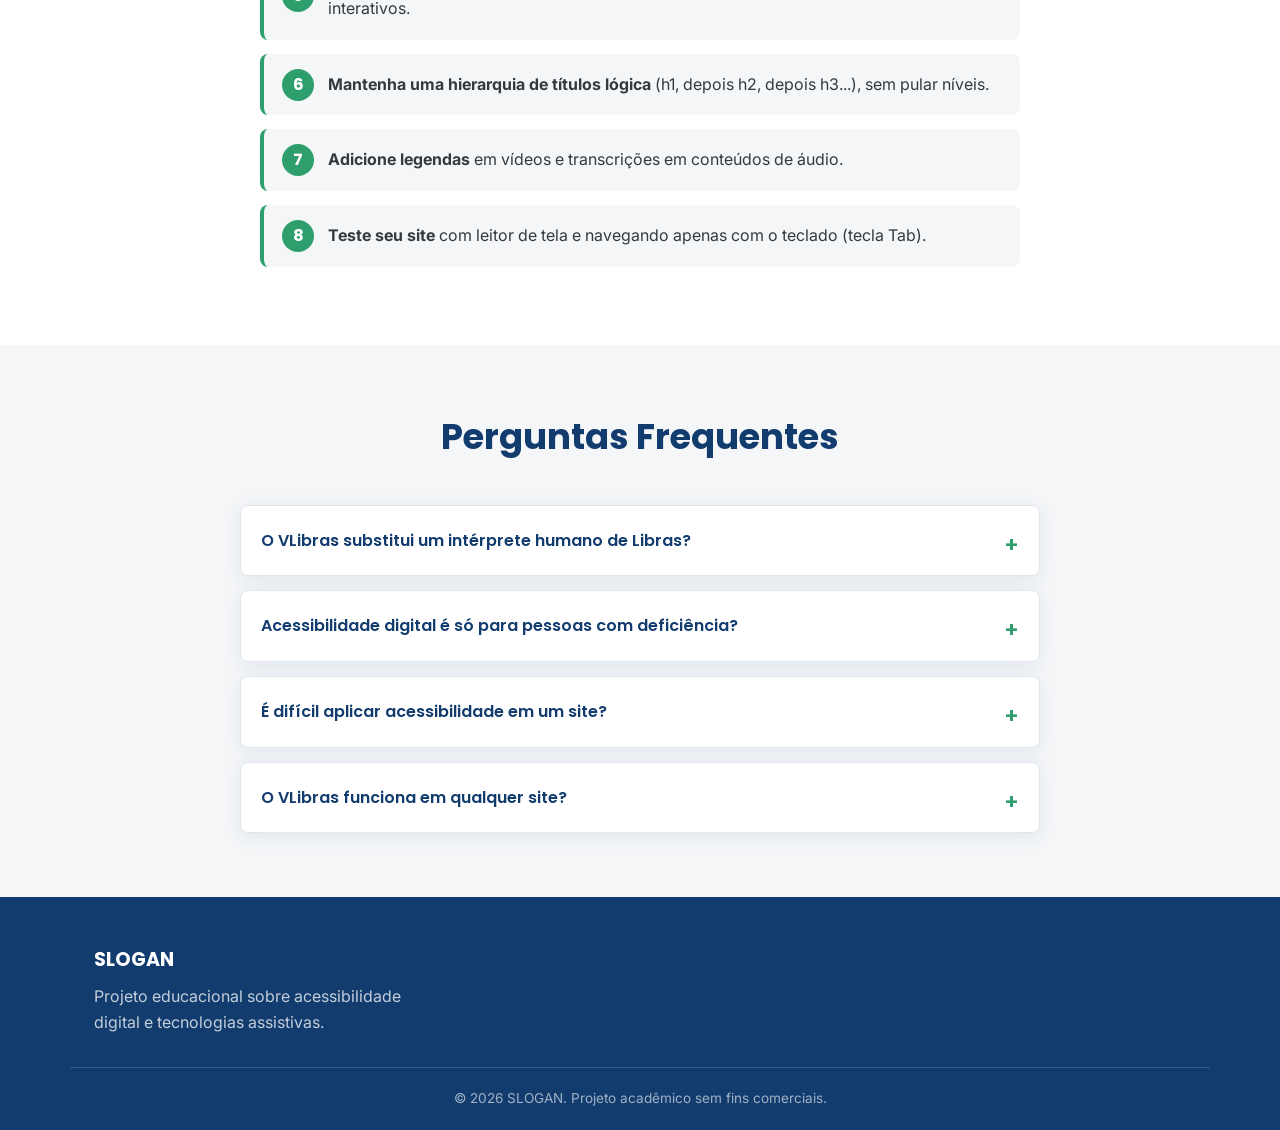
==== commit fbe37315: "COMIT" ====
--- a/acenssibilidade.html
+++ b/acenssibilidade.html
@@ -4,7 +4,7 @@
     <meta charset="UTF-8">
     <meta name="viewport" content="width=device-width, initial-scale=1.0">
     <link rel="stylesheet" href="styly.css">
-    <link rel="shortcut icon" href="IMAGENS/logo.png" type="image/x-icon">
+    <link rel="shortcut icon" href="logo.png" type="image/x-icon">
     <link rel="preconnect" href="https://fonts.googleapis.com">
     <link rel="preconnect" href="https://fonts.gstatic.com" crossorigin>
     <link href="https://fonts.googleapis.com/css2?family=Poppins:wght@500;600;700;800&family=Inter:wght@400;500;600&display=swap" rel="stylesheet">
@@ -17,7 +17,7 @@
     <DIV class="LOG">
     <h1> SLOGAN </h1>
     </DIV>
-    <Img class="imglogo"  src="IMAGENS/logo.png" alt="LOGO"></Img>
+    <Img class="imglogo"  src="logo.png" alt="LOGO"></Img>
      <nav>
         <a href="sobre.html">sobre o projeto</a>
         <a href="acenssibilidade.html">Acenssibilidade digital</a>
